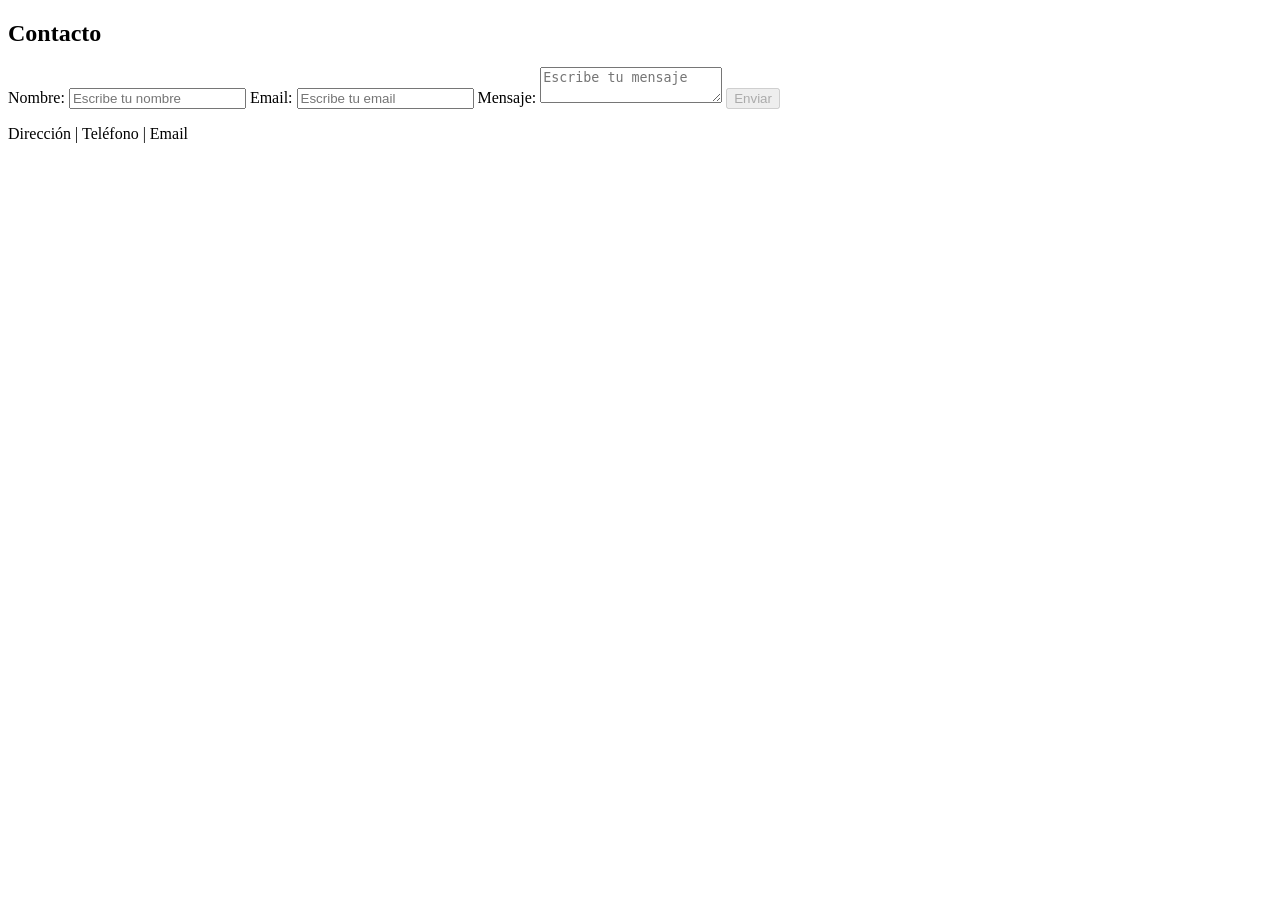
==== contacto.html @ 03a7e343 "." ====
<!DOCTYPE html>
<html lang="en">
<head>
    <meta charset="UTF-8">
    <meta name="viewport" content="width=device-width, initial-scale=1.0">
    <title>Document</title>
</head>
<body>
    <h2>Contacto</h2>
<form>
    <label>Nombre:</label>
    <input type="text" placeholder="Escribe tu nombre">
    <label>Email:</label>
    <input type="email" placeholder="Escribe tu email">
    <label>Mensaje:</label>
    <textarea placeholder="Escribe tu mensaje"></textarea>
    <button type="submit" disabled>Enviar</button>
</form>

<footer>
    <p>Dirección | Teléfono | Email</p>
</footer>
</body>
</html>
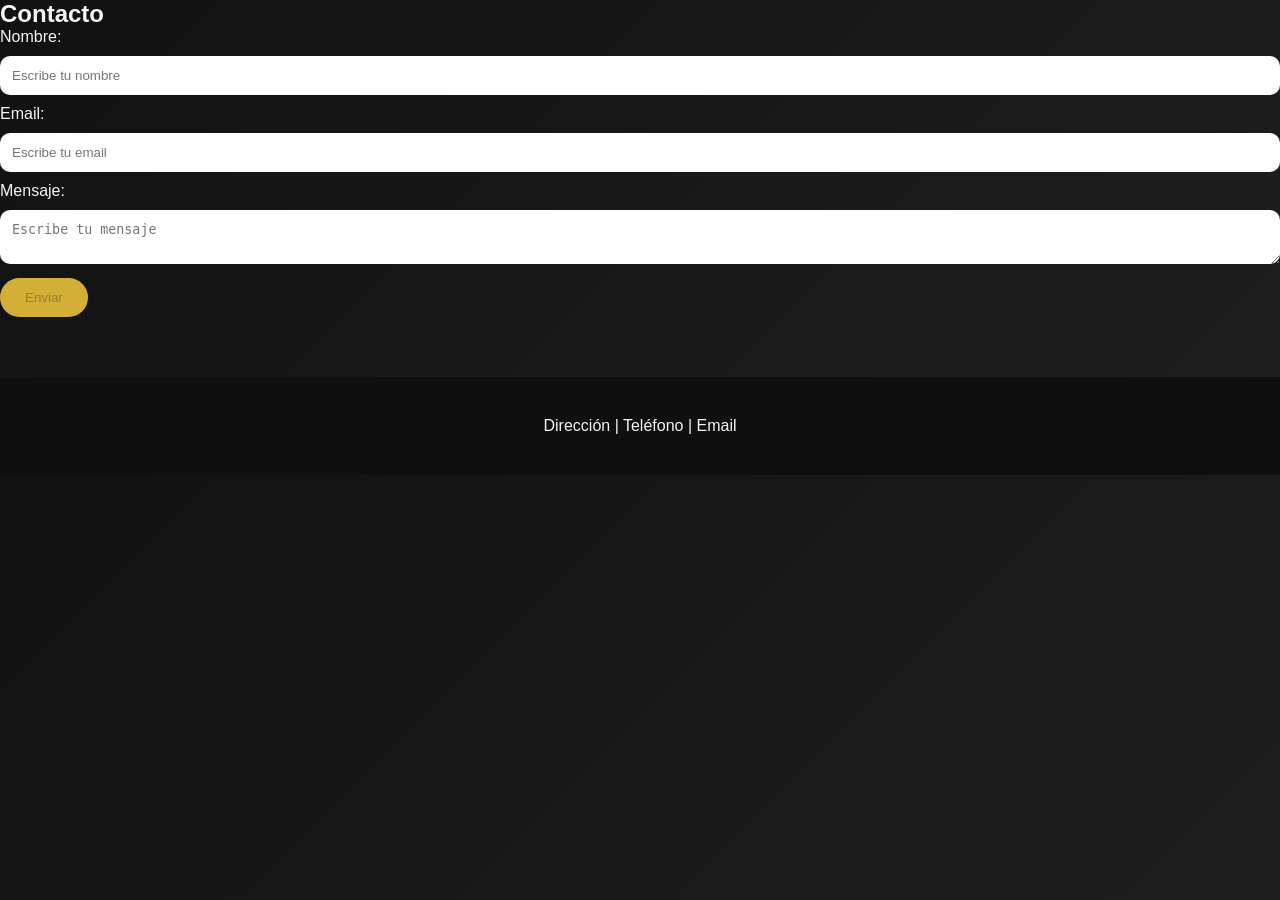
==== commit 7cf964ac: "." ====
--- a/contacto.html
+++ b/contacto.html
@@ -3,9 +3,11 @@
 <head>
     <meta charset="UTF-8">
     <meta name="viewport" content="width=device-width, initial-scale=1.0">
-    <title>Document</title>
+    <link rel="stylesheet" href="css/styles.css">
+    <title>Tiempo Eterno | Contacto</title>
 </head>
 <body>
+    
     <h2>Contacto</h2>
 <form>
     <label>Nombre:</label>
--- a/css/styles.css
+++ b/css/styles.css
@@ -0,0 +1,371 @@
+*{
+margin:0;
+padding:0;
+box-sizing:border-box;
+}
+
+body{
+
+font-family:'Poppins',sans-serif;
+
+background:linear-gradient(135deg,#111,#1f1f1f);
+
+color:#f5f5f5;
+
+}
+
+
+/* MENU */
+
+#menu-toggle{
+display:none;
+}
+
+.menu-btn{
+
+position:fixed;
+
+top:20px;
+
+left:20px;
+
+width:50px;
+
+height:50px;
+
+background:#d4af37;
+
+border-radius:50%;
+
+display:flex;
+
+align-items:center;
+
+justify-content:center;
+
+cursor:pointer;
+
+z-index:1000;
+
+}
+
+.menu-btn span,
+.menu-btn span::before,
+.menu-btn span::after{
+
+content:"";
+
+display:block;
+
+width:25px;
+
+height:3px;
+
+background:#111;
+
+position:relative;
+
+}
+
+.menu-btn span::before{
+position:absolute;
+top:-7px;
+}
+
+.menu-btn span::after{
+position:absolute;
+top:7px;
+}
+
+/* PANEL */
+
+.nav-panel{
+
+position:fixed;
+
+left:-260px;
+
+top:0;
+
+height:100%;
+
+width:260px;
+
+background:#111;
+
+padding:80px 20px;
+
+transition:0.4s;
+
+}
+
+#menu-toggle:checked ~ .nav-panel{
+
+left:0;
+
+}
+
+.nav-panel ul{
+
+list-style:none;
+
+}
+
+.nav-panel li{
+
+margin:15px 0;
+
+}
+
+.nav-panel a{
+
+color:white;
+
+text-decoration:none;
+
+font-size:18px;
+
+transition:0.3s;
+
+}
+
+.nav-panel a:hover{
+
+color:#d4af37;
+
+}
+
+
+/* HEADER */
+
+header{
+
+text-align:center;
+
+padding:120px 20px;
+
+}
+
+header h1{
+
+font-family:'Playfair Display';
+
+font-size:60px;
+
+color:#d4af37;
+
+}
+
+header p{
+
+opacity:0.8;
+
+}
+
+
+/* HERO */
+
+.hero{
+
+padding:40px;
+
+}
+
+.hero-card{
+
+display:flex;
+
+gap:40px;
+
+background:rgba(255,255,255,0.05);
+
+padding:40px;
+
+border-radius:20px;
+
+backdrop-filter:blur(10px);
+
+box-shadow:0 10px 40px rgba(0,0,0,0.4);
+
+}
+
+.hero-text h2{
+
+font-family:'Playfair Display';
+
+font-size:35px;
+
+margin-bottom:20px;
+
+}
+
+.hero-img img{
+
+width:300px;
+
+border-radius:15px;
+
+}
+
+
+/* CARDS */
+
+.card{
+
+background:rgba(255,255,255,0.05);
+
+padding:30px;
+
+border-radius:20px;
+
+margin:auto;
+
+max-width:800px;
+
+box-shadow:0 10px 30px rgba(0,0,0,0.4);
+
+}
+
+
+/* SECTIONS */
+
+section{
+
+padding:80px 20px;
+
+text-align:center;
+
+}
+
+.section-title{
+
+font-family:'Playfair Display';
+
+font-size:40px;
+
+color:#d4af37;
+
+margin-bottom:40px;
+
+}
+
+
+/* GRID */
+
+.grid{
+
+display:grid;
+
+grid-template-columns:repeat(auto-fit,minmax(250px,1fr));
+
+gap:30px;
+
+}
+
+
+.product-card{
+
+padding:30px;
+
+background:rgba(255,255,255,0.05);
+
+border-radius:20px;
+
+transition:0.3s;
+
+}
+
+.product-card:hover{
+
+transform:translateY(-10px);
+
+box-shadow:0 15px 40px rgba(212,175,55,0.3);
+
+}
+
+
+/* GALERIA */
+
+.gallery img{
+
+width:100%;
+
+border-radius:20px;
+
+}
+
+
+/* FORM */
+
+form input,
+form textarea{
+
+width:100%;
+
+padding:12px;
+
+margin:10px 0;
+
+border:none;
+
+border-radius:10px;
+
+}
+
+button{
+
+background:#d4af37;
+
+border:none;
+
+padding:12px 25px;
+
+border-radius:25px;
+
+cursor:pointer;
+
+transition:0.3s;
+
+}
+
+button:hover{
+
+transform:scale(1.05);
+
+}
+
+
+/* FOOTER */
+
+footer{
+
+text-align:center;
+
+padding:40px;
+
+background:#0f0f0f;
+
+margin-top:60px;
+
+}
+
+
+/* RESPONSIVE */
+
+@media(max-width:768px){
+
+.hero-card{
+
+flex-direction:column;
+
+text-align:center;
+
+}
+
+.hero-img img{
+
+width:100%;
+
+}
+
+}
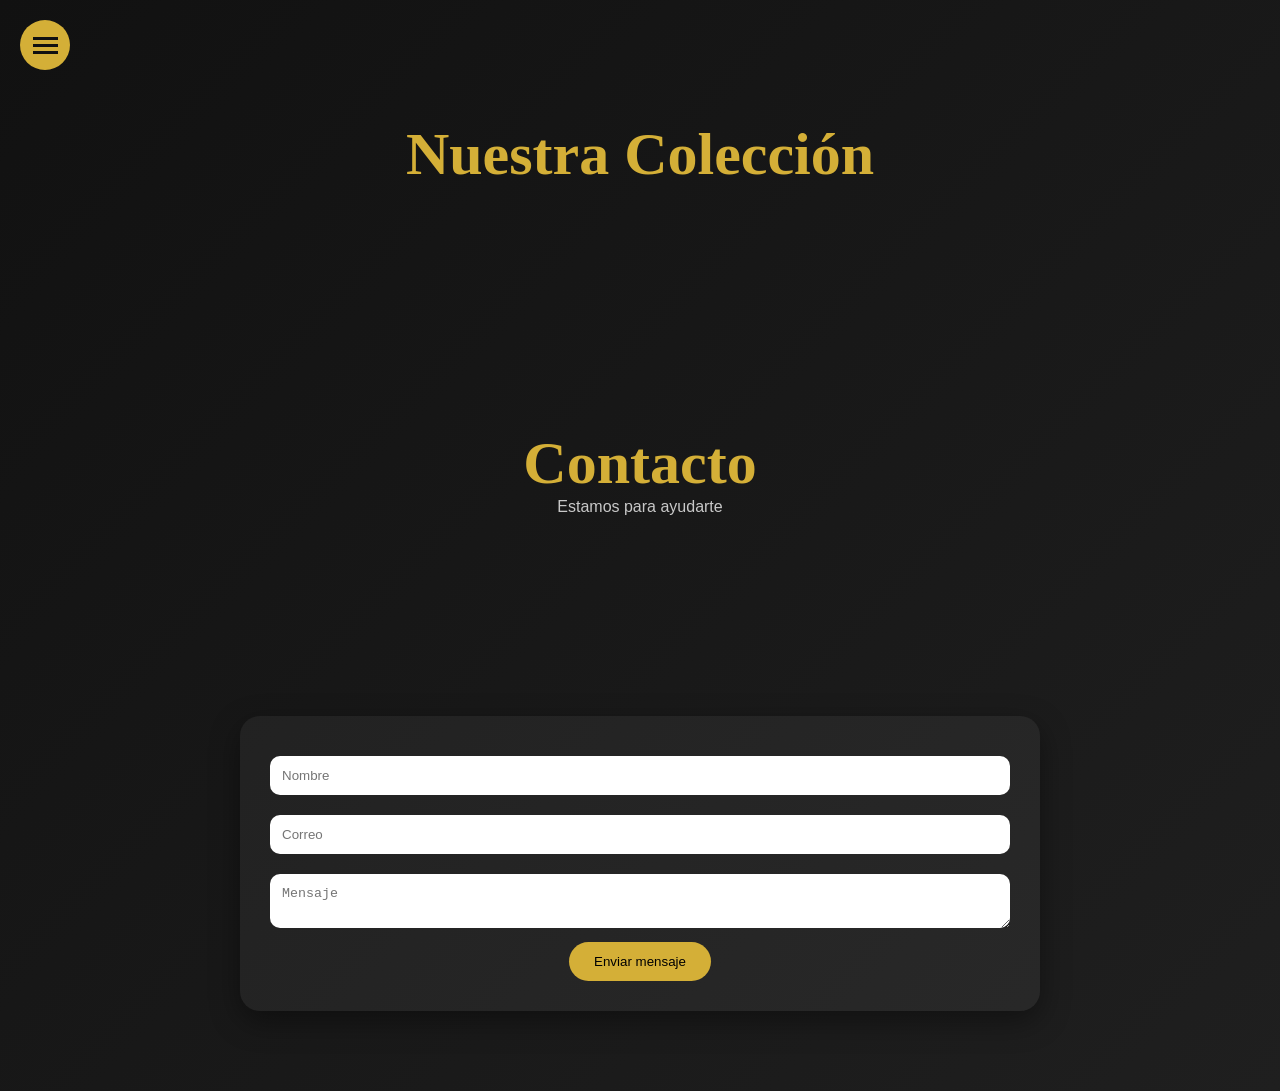
==== commit 477b3150: "arreglar_espacios" ====
--- a/contacto.html
+++ b/contacto.html
@@ -1,26 +1,74 @@
 <!DOCTYPE html>
-<html lang="en">
+<html lang="es">
 <head>
-    <meta charset="UTF-8">
-    <meta name="viewport" content="width=device-width, initial-scale=1.0">
-    <link rel="stylesheet" href="css/styles.css">
-    <title>Tiempo Eterno | Contacto</title>
+
+<meta charset="UTF-8">
+<meta name="viewport" content="width=device-width, initial-scale=1.0">
+
+<title>Contacto | Tiempo Eterno</title>
+
+<link rel="stylesheet" href="css/styles.css">
+
 </head>
+
 <body>
-    
-    <h2>Contacto</h2>
-<form>
-    <label>Nombre:</label>
-    <input type="text" placeholder="Escribe tu nombre">
-    <label>Email:</label>
-    <input type="email" placeholder="Escribe tu email">
-    <label>Mensaje:</label>
-    <textarea placeholder="Escribe tu mensaje"></textarea>
-    <button type="submit" disabled>Enviar</button>
+    <body>
+
+<input type="checkbox" id="menu-toggle">
+
+<label for="menu-toggle" class="menu-btn">
+<span></span>
+</label>
+
+<aside class="nav-panel">
+
+<h2 class="logo">Tiempo Eterno</h2> 
+
+<nav>
+<ul>
+
+<li><a href="index.html#inicio">Inicio</a></li>
+<li><a href="index.html#quienes">Quiénes Somos</a></li>
+<li><a href="productos.html">Productos</a></li>
+<li><a href="galeria.html">Galería</a></li>
+<li><a href="contacto.html">Contacto</a></li>
+<li><a href="pedidos.html">Pedidos</a></li>
+
+
+</ul>
+</nav>
+
+</aside>
+
+<label for="menu-toggle" class="overlay"></label>
+
+<header>
+<h1>Nuestra Colección</h1>
+</header>
+
+<header class="fade-in">
+
+<h1>Contacto</h1>
+
+<p>Estamos para ayudarte</p>
+
+</header>
+
+<section class="contact fade-in">
+
+<form class="card">
+
+<input type="text" placeholder="Nombre">
+
+<input type="email" placeholder="Correo">
+
+<textarea placeholder="Mensaje"></textarea>
+
+<button>Enviar mensaje</button>
+
 </form>
 
-<footer>
-    <p>Dirección | Teléfono | Email</p>
-</footer>
+</section>
+
 </body>
 </html>
--- a/css/styles.css
+++ b/css/styles.css
@@ -368,4 +368,124 @@
 
 }
 
+}
+.fade-in{
+opacity:0;
+transform:translateY(40px);
+animation:fadeUp 1s ease forwards;
+}
+
+@keyframes fadeUp{
+to{
+opacity:1;
+transform:translateY(0);
+}
+}
+.parallax{
+
+background-image:url("https://images.unsplash.com/photo-1523170335258-f5ed11844a49");
+
+min-height:400px;
+
+background-attachment:fixed;
+
+background-position:center;
+
+background-repeat:no-repeat;
+
+background-size:cover;
+
+display:flex;
+
+align-items:center;
+
+justify-content:center;
+
+color:white;
+
+font-size:40px;
+
+font-family:'Playfair Display';
+
+}
+.product-card{
+
+padding:30px;
+
+background:rgba(255,255,255,0.05);
+
+border-radius:20px;
+
+transition:transform 0.4s, box-shadow 0.4s;
+
+transform-style:preserve-3d;
+
+}
+
+.product-card:hover{
+
+transform:rotateY(10deg) rotateX(5deg) scale(1.05);
+
+box-shadow:0 20px 50px rgba(212,175,55,0.4);
+
+}
+.gallery img{
+
+width:100%;
+
+border-radius:20px;
+
+transition:transform 0.4s, filter 0.4s;
+
+cursor:pointer;
+
+}
+
+.gallery img:hover{
+
+transform:scale(1.1);
+
+filter:brightness(1.2);
+
+}
+.nav-panel{
+
+position:fixed;
+
+left:-260px;
+
+top:0;
+
+height:100%;
+
+width:260px;
+
+background:rgba(20,20,20,0.95);
+
+backdrop-filter:blur(12px);
+
+padding:80px 20px;
+
+transition:0.4s;
+
+border-right:1px solid rgba(255,255,255,0.1);
+
+}
+.overlay{
+display:none;
+}
+
+#menu-toggle:checked ~ .overlay{
+display:block;
+position:fixed;
+top:0;
+left:0;
+width:100%;
+height:100%;
+background:transparent;
+z-index:5;
+}
+
+.nav-panel{
+z-index:10;
 }
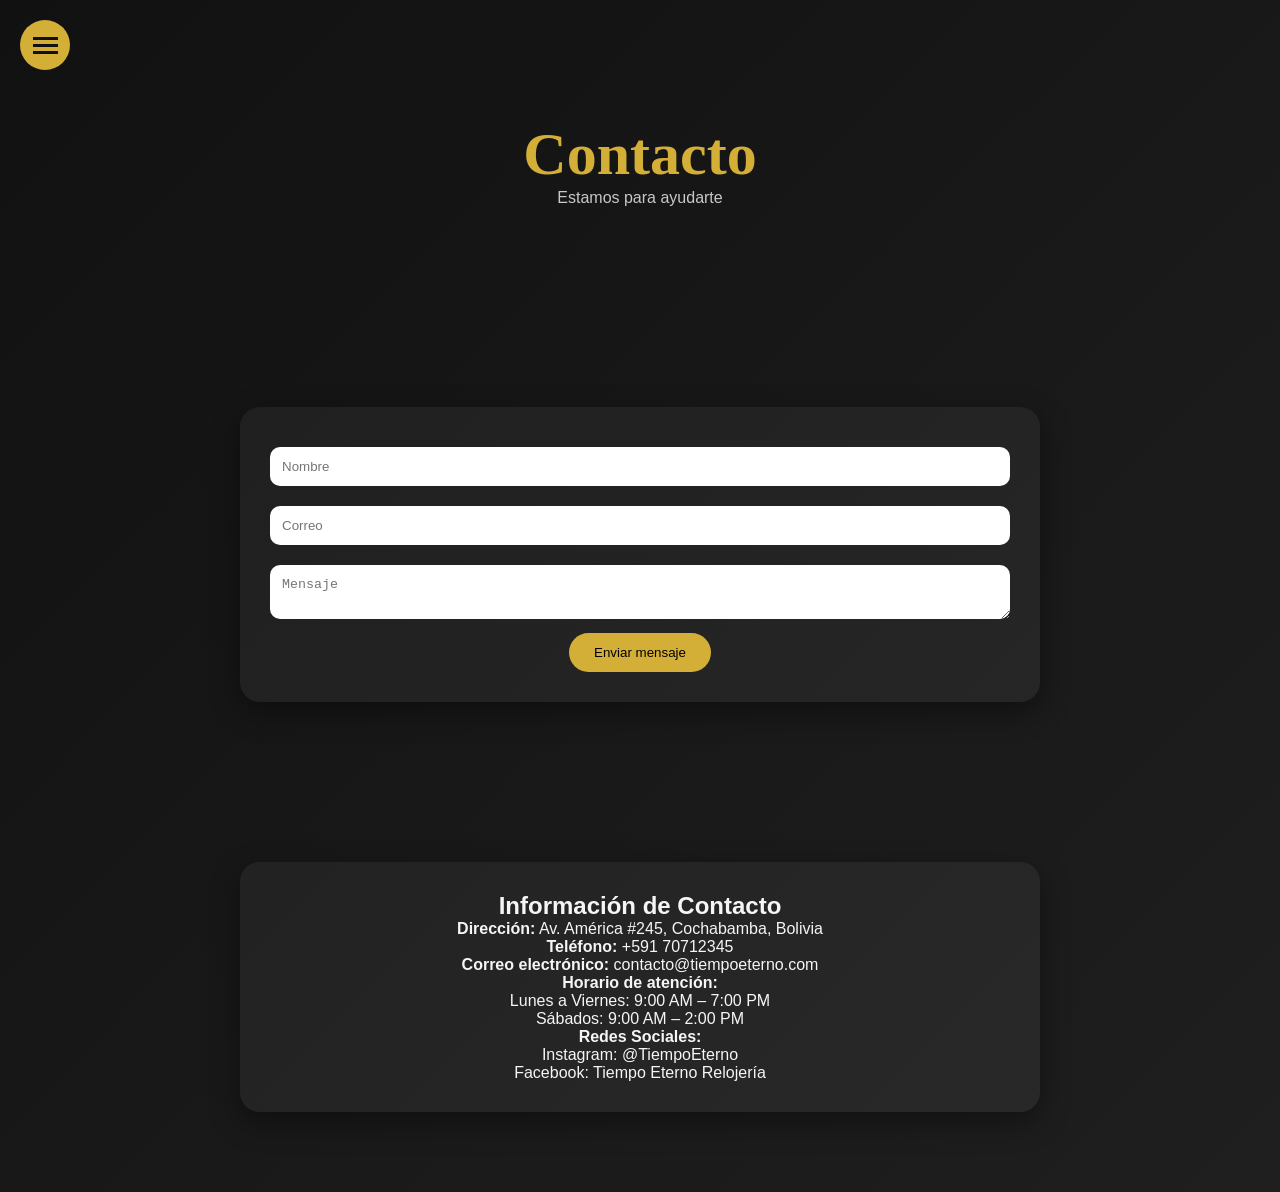
==== commit ec67ebdb: "," ====
--- a/contacto.html
+++ b/contacto.html
@@ -1,74 +1,94 @@
 <!DOCTYPE html>
 <html lang="es">
+
 <head>
 
-<meta charset="UTF-8">
-<meta name="viewport" content="width=device-width, initial-scale=1.0">
+    <meta charset="UTF-8">
+    <meta name="viewport" content="width=device-width, initial-scale=1.0">
 
-<title>Contacto | Tiempo Eterno</title>
+    <title>Contacto | Tiempo Eterno</title>
 
-<link rel="stylesheet" href="css/styles.css">
+    <link rel="stylesheet" href="css/styles.css">
 
 </head>
 
 <body>
-    <body>
 
-<input type="checkbox" id="menu-toggle">
+    <input type="checkbox" id="menu-toggle">
 
-<label for="menu-toggle" class="menu-btn">
-<span></span>
-</label>
+    <label for="menu-toggle" class="menu-btn">
+        <span></span>
+    </label>
 
-<aside class="nav-panel">
+    <aside class="nav-panel">
 
-<h2 class="logo">Tiempo Eterno</h2> 
+        <h2 class="logo">Tiempo Eterno</h2>
 
-<nav>
-<ul>
+        <nav>
+            <ul>
 
-<li><a href="index.html#inicio">Inicio</a></li>
-<li><a href="index.html#quienes">Quiénes Somos</a></li>
-<li><a href="productos.html">Productos</a></li>
-<li><a href="galeria.html">Galería</a></li>
-<li><a href="contacto.html">Contacto</a></li>
-<li><a href="pedidos.html">Pedidos</a></li>
+                <li><a href="index.html#inicio">Inicio</a></li>
+                <li><a href="index.html#quienes">Quiénes Somos</a></li>
+                <li><a href="productos.html">Productos</a></li>
+                <li><a href="galeria.html">Galería</a></li>
+                <li><a href="contacto.html">Contacto</a></li>
+                <li><a href="pedidos.html">Pedidos</a></li>
 
 
-</ul>
-</nav>
+            </ul>
+        </nav>
 
-</aside>
+    </aside>
 
-<label for="menu-toggle" class="overlay"></label>
+    <label for="menu-toggle" class="overlay"></label>
 
-<header>
-<h1>Nuestra Colección</h1>
-</header>
+    <header class="fade-in">
 
-<header class="fade-in">
+        <h1>Contacto</h1>
 
-<h1>Contacto</h1>
+        <p>Estamos para ayudarte</p>
 
-<p>Estamos para ayudarte</p>
+    </header>
 
-</header>
+    <section class="contact fade-in">
 
-<section class="contact fade-in">
+        <form class="card">
 
-<form class="card">
+            <input type="text" placeholder="Nombre">
 
-<input type="text" placeholder="Nombre">
+            <input type="email" placeholder="Correo">
 
-<input type="email" placeholder="Correo">
+            <textarea placeholder="Mensaje"></textarea>
 
-<textarea placeholder="Mensaje"></textarea>
+            <button>Enviar mensaje</button>
 
-<button>Enviar mensaje</button>
+        </form>
 
-</form>
+    </section>
+    <section class="info-contacto fade-in">
 
-</section>
+        <div class="card">
+
+            <h2>Información de Contacto</h2>
+
+            <p><strong>Dirección:</strong> Av. América #245, Cochabamba, Bolivia</p>
+
+            <p><strong>Teléfono:</strong> +591 70712345</p>
+
+            <p><strong>Correo electrónico:</strong> contacto@tiempoeterno.com</p>
+
+            <p><strong>Horario de atención:</strong></p>
+            <p>Lunes a Viernes: 9:00 AM – 7:00 PM</p>
+            <p>Sábados: 9:00 AM – 2:00 PM</p>
+
+            <p><strong>Redes Sociales:</strong></p>
+            <p>Instagram: @TiempoEterno</p>
+            <p>Facebook: Tiempo Eterno Relojería</p>
+
+        </div>
+
+    </section>
 
 </body>
+
 </html>
--- a/css/styles.css
+++ b/css/styles.css
@@ -1,491 +1,412 @@
-*{
-margin:0;
-padding:0;
-box-sizing:border-box;
-}
-
-body{
-
-font-family:'Poppins',sans-serif;
-
-background:linear-gradient(135deg,#111,#1f1f1f);
-
-color:#f5f5f5;
-
-}
-
+* {
+  margin: 0;
+  padding: 0;
+  box-sizing: border-box;
+}
+
+body {
+  font-family: "Poppins", sans-serif;
+
+  background: linear-gradient(135deg, #111, #1f1f1f);
+
+  color: #f5f5f5;
+}
 
 /* MENU */
 
-#menu-toggle{
-display:none;
-}
-
-.menu-btn{
-
-position:fixed;
-
-top:20px;
-
-left:20px;
-
-width:50px;
-
-height:50px;
-
-background:#d4af37;
-
-border-radius:50%;
-
-display:flex;
-
-align-items:center;
-
-justify-content:center;
-
-cursor:pointer;
-
-z-index:1000;
-
+#menu-toggle {
+  display: none;
+}
+
+.menu-btn {
+  position: fixed;
+
+  top: 20px;
+
+  left: 20px;
+
+  width: 50px;
+
+  height: 50px;
+
+  background: #d4af37;
+
+  border-radius: 50%;
+
+  display: flex;
+
+  align-items: center;
+
+  justify-content: center;
+
+  cursor: pointer;
+
+  z-index: 1000;
 }
 
 .menu-btn span,
 .menu-btn span::before,
-.menu-btn span::after{
-
-content:"";
-
-display:block;
-
-width:25px;
-
-height:3px;
-
-background:#111;
-
-position:relative;
-
-}
-
-.menu-btn span::before{
-position:absolute;
-top:-7px;
-}
-
-.menu-btn span::after{
-position:absolute;
-top:7px;
+.menu-btn span::after {
+  content: "";
+
+  display: block;
+
+  width: 25px;
+
+  height: 3px;
+
+  background: #111;
+
+  position: relative;
+}
+
+.menu-btn span::before {
+  position: absolute;
+  top: -7px;
+}
+
+.menu-btn span::after {
+  position: absolute;
+  top: 7px;
 }
 
 /* PANEL */
 
-.nav-panel{
-
-position:fixed;
-
-left:-260px;
-
-top:0;
-
-height:100%;
-
-width:260px;
-
-background:#111;
-
-padding:80px 20px;
-
-transition:0.4s;
-
-}
-
-#menu-toggle:checked ~ .nav-panel{
-
-left:0;
-
-}
-
-.nav-panel ul{
-
-list-style:none;
-
-}
-
-.nav-panel li{
-
-margin:15px 0;
-
-}
-
-.nav-panel a{
-
-color:white;
-
-text-decoration:none;
-
-font-size:18px;
-
-transition:0.3s;
-
-}
-
-.nav-panel a:hover{
-
-color:#d4af37;
-
-}
-
+.nav-panel {
+  position: fixed;
+
+  left: -260px;
+
+  top: 0;
+
+  height: 100%;
+
+  width: 260px;
+
+  background: #111;
+
+  padding: 80px 20px;
+
+  transition: 0.4s;
+}
+
+#menu-toggle:checked ~ .nav-panel {
+  left: 0;
+}
+
+.nav-panel ul {
+  list-style: none;
+}
+
+.nav-panel li {
+  margin: 15px 0;
+}
+
+.nav-panel a {
+  color: white;
+
+  text-decoration: none;
+
+  font-size: 18px;
+
+  transition: 0.3s;
+}
+
+.nav-panel a:hover {
+  color: #d4af37;
+}
 
 /* HEADER */
 
-header{
-
-text-align:center;
-
-padding:120px 20px;
-
-}
-
-header h1{
-
-font-family:'Playfair Display';
-
-font-size:60px;
-
-color:#d4af37;
-
-}
-
-header p{
-
-opacity:0.8;
-
-}
-
+header {
+  text-align: center;
+
+  padding: 120px 20px;
+}
+
+header h1 {
+  font-family: "Playfair Display";
+
+  font-size: 60px;
+
+  color: #d4af37;
+}
+
+header p {
+  opacity: 0.8;
+}
 
 /* HERO */
 
-.hero{
-
-padding:40px;
-
-}
-
-.hero-card{
-
-display:flex;
-
-gap:40px;
-
-background:rgba(255,255,255,0.05);
-
-padding:40px;
-
-border-radius:20px;
-
-backdrop-filter:blur(10px);
-
-box-shadow:0 10px 40px rgba(0,0,0,0.4);
-
-}
-
-.hero-text h2{
-
-font-family:'Playfair Display';
-
-font-size:35px;
-
-margin-bottom:20px;
-
-}
-
-.hero-img img{
-
-width:300px;
-
-border-radius:15px;
-
-}
-
+.hero {
+  padding: 40px;
+}
+
+.hero-card {
+  display: flex;
+
+  gap: 40px;
+
+  background: rgba(255, 255, 255, 0.05);
+
+  padding: 40px;
+
+  border-radius: 20px;
+
+  backdrop-filter: blur(10px);
+
+  box-shadow: 0 10px 40px rgba(0, 0, 0, 0.4);
+}
+
+.hero-text h2 {
+  font-family: "Playfair Display";
+
+  font-size: 35px;
+
+  margin-bottom: 20px;
+}
+
+.hero-img img {
+  width: 300px;
+
+  border-radius: 15px;
+}
 
 /* CARDS */
 
-.card{
-
-background:rgba(255,255,255,0.05);
-
-padding:30px;
-
-border-radius:20px;
-
-margin:auto;
-
-max-width:800px;
-
-box-shadow:0 10px 30px rgba(0,0,0,0.4);
-
-}
-
+.card {
+  background: rgba(255, 255, 255, 0.05);
+
+  padding: 30px;
+
+  border-radius: 20px;
+
+  margin: auto;
+
+  max-width: 800px;
+
+  box-shadow: 0 10px 30px rgba(0, 0, 0, 0.4);
+}
 
 /* SECTIONS */
 
-section{
-
-padding:80px 20px;
-
-text-align:center;
-
-}
-
-.section-title{
-
-font-family:'Playfair Display';
-
-font-size:40px;
-
-color:#d4af37;
-
-margin-bottom:40px;
-
-}
-
+section {
+  padding: 80px 20px;
+
+  text-align: center;
+}
+
+.section-title {
+  font-family: "Playfair Display";
+
+  font-size: 40px;
+
+  color: #d4af37;
+
+  margin-bottom: 40px;
+}
 
 /* GRID */
 
-.grid{
-
-display:grid;
-
-grid-template-columns:repeat(auto-fit,minmax(250px,1fr));
-
-gap:30px;
-
-}
-
-
-.product-card{
-
-padding:30px;
-
-background:rgba(255,255,255,0.05);
-
-border-radius:20px;
-
-transition:0.3s;
-
-}
-
-.product-card:hover{
-
-transform:translateY(-10px);
-
-box-shadow:0 15px 40px rgba(212,175,55,0.3);
-
-}
-
+.grid {
+  display: grid;
+
+  grid-template-columns: repeat(auto-fit, minmax(250px, 1fr));
+
+  gap: 30px;
+}
+
+.product-card {
+  padding: 30px;
+
+  background: rgba(255, 255, 255, 0.05);
+
+  border-radius: 20px;
+
+  transition: 0.3s;
+}
+
+.product-card:hover {
+  transform: translateY(-10px);
+
+  box-shadow: 0 15px 40px rgba(212, 175, 55, 0.3);
+}
 
 /* GALERIA */
 
-.gallery img{
-
-width:100%;
-
-border-radius:20px;
-
-}
-
+.gallery img {
+  width: 100%;
+
+  border-radius: 20px;
+}
 
 /* FORM */
 
 form input,
-form textarea{
-
-width:100%;
-
-padding:12px;
-
-margin:10px 0;
-
-border:none;
-
-border-radius:10px;
-
-}
-
-button{
-
-background:#d4af37;
-
-border:none;
-
-padding:12px 25px;
-
-border-radius:25px;
-
-cursor:pointer;
-
-transition:0.3s;
-
-}
-
-button:hover{
-
-transform:scale(1.05);
-
-}
-
+form textarea {
+  width: 100%;
+
+  padding: 12px;
+
+  margin: 10px 0;
+
+  border: none;
+
+  border-radius: 10px;
+}
+
+button {
+  background: #d4af37;
+
+  border: none;
+
+  padding: 12px 25px;
+
+  border-radius: 25px;
+
+  cursor: pointer;
+
+  transition: 0.3s;
+}
+
+button:hover {
+  transform: scale(1.05);
+}
 
 /* FOOTER */
 
-footer{
-
-text-align:center;
-
-padding:40px;
-
-background:#0f0f0f;
-
-margin-top:60px;
-
-}
-
+footer {
+  text-align: center;
+
+  padding: 40px;
+
+  background: #0f0f0f;
+
+  margin-top: 60px;
+}
 
 /* RESPONSIVE */
 
-@media(max-width:768px){
-
-.hero-card{
-
-flex-direction:column;
-
-text-align:center;
-
-}
-
-.hero-img img{
-
-width:100%;
-
-}
-
-}
-.fade-in{
-opacity:0;
-transform:translateY(40px);
-animation:fadeUp 1s ease forwards;
-}
-
-@keyframes fadeUp{
-to{
-opacity:1;
-transform:translateY(0);
-}
-}
-.parallax{
-
-background-image:url("https://images.unsplash.com/photo-1523170335258-f5ed11844a49");
-
-min-height:400px;
-
-background-attachment:fixed;
-
-background-position:center;
-
-background-repeat:no-repeat;
-
-background-size:cover;
-
-display:flex;
-
-align-items:center;
-
-justify-content:center;
-
-color:white;
-
-font-size:40px;
-
-font-family:'Playfair Display';
-
-}
-.product-card{
-
-padding:30px;
-
-background:rgba(255,255,255,0.05);
-
-border-radius:20px;
-
-transition:transform 0.4s, box-shadow 0.4s;
-
-transform-style:preserve-3d;
-
-}
-
-.product-card:hover{
-
-transform:rotateY(10deg) rotateX(5deg) scale(1.05);
-
-box-shadow:0 20px 50px rgba(212,175,55,0.4);
-
-}
-.gallery img{
-
-width:100%;
-
-border-radius:20px;
-
-transition:transform 0.4s, filter 0.4s;
-
-cursor:pointer;
-
-}
-
-.gallery img:hover{
-
-transform:scale(1.1);
-
-filter:brightness(1.2);
-
-}
-.nav-panel{
-
-position:fixed;
-
-left:-260px;
-
-top:0;
-
-height:100%;
-
-width:260px;
-
-background:rgba(20,20,20,0.95);
-
-backdrop-filter:blur(12px);
-
-padding:80px 20px;
-
-transition:0.4s;
-
-border-right:1px solid rgba(255,255,255,0.1);
-
-}
-.overlay{
-display:none;
-}
-
-#menu-toggle:checked ~ .overlay{
-display:block;
-position:fixed;
-top:0;
-left:0;
-width:100%;
-height:100%;
-background:transparent;
-z-index:5;
-}
-
-.nav-panel{
-z-index:10;
-}+@media (max-width: 768px) {
+  .hero-card {
+    flex-direction: column;
+
+    text-align: center;
+  }
+
+  .hero-img img {
+    width: 100%;
+  }
+}
+.fade-in {
+  opacity: 0;
+  transform: translateY(40px);
+  animation: fadeUp 1s ease forwards;
+}
+
+@keyframes fadeUp {
+  to {
+    opacity: 1;
+    transform: translateY(0);
+  }
+}
+.parallax {
+  background-image: url("https://images.unsplash.com/photo-1523170335258-f5ed11844a49");
+
+  min-height: 400px;
+
+  background-attachment: fixed;
+
+  background-position: center;
+
+  background-repeat: no-repeat;
+
+  background-size: cover;
+
+  display: flex;
+
+  align-items: center;
+
+  justify-content: center;
+
+  color: white;
+
+  font-size: 40px;
+
+  font-family: "Playfair Display";
+}
+.product-card {
+  padding: 30px;
+
+  background: rgba(255, 255, 255, 0.05);
+
+  border-radius: 20px;
+
+  transition:
+    transform 0.4s,
+    box-shadow 0.4s;
+
+  transform-style: preserve-3d;
+}
+
+.product-card:hover {
+  transform: rotateY(10deg) rotateX(5deg) scale(1.05);
+
+  box-shadow: 0 20px 50px rgba(212, 175, 55, 0.4);
+}
+.gallery img {
+  width: 100%;
+
+  border-radius: 20px;
+
+  transition:
+    transform 0.4s,
+    filter 0.4s;
+
+  cursor: pointer;
+}
+
+.gallery img:hover {
+  transform: scale(1.1);
+
+  filter: brightness(1.2);
+}
+.nav-panel {
+  position: fixed;
+
+  left: -260px;
+
+  top: 0;
+
+  height: 100%;
+
+  width: 260px;
+
+  background: rgba(20, 20, 20, 0.95);
+
+  backdrop-filter: blur(12px);
+
+  padding: 80px 20px;
+
+  transition: 0.4s;
+
+  border-right: 1px solid rgba(255, 255, 255, 0.1);
+}
+.overlay {
+  display: none;
+}
+
+#menu-toggle:checked ~ .overlay {
+  display: block;
+  position: fixed;
+  top: 0;
+  left: 0;
+  width: 100%;
+  height: 100%;
+  background: transparent;
+  z-index: 5;
+}
+
+.nav-panel {
+  z-index: 10;
+}
